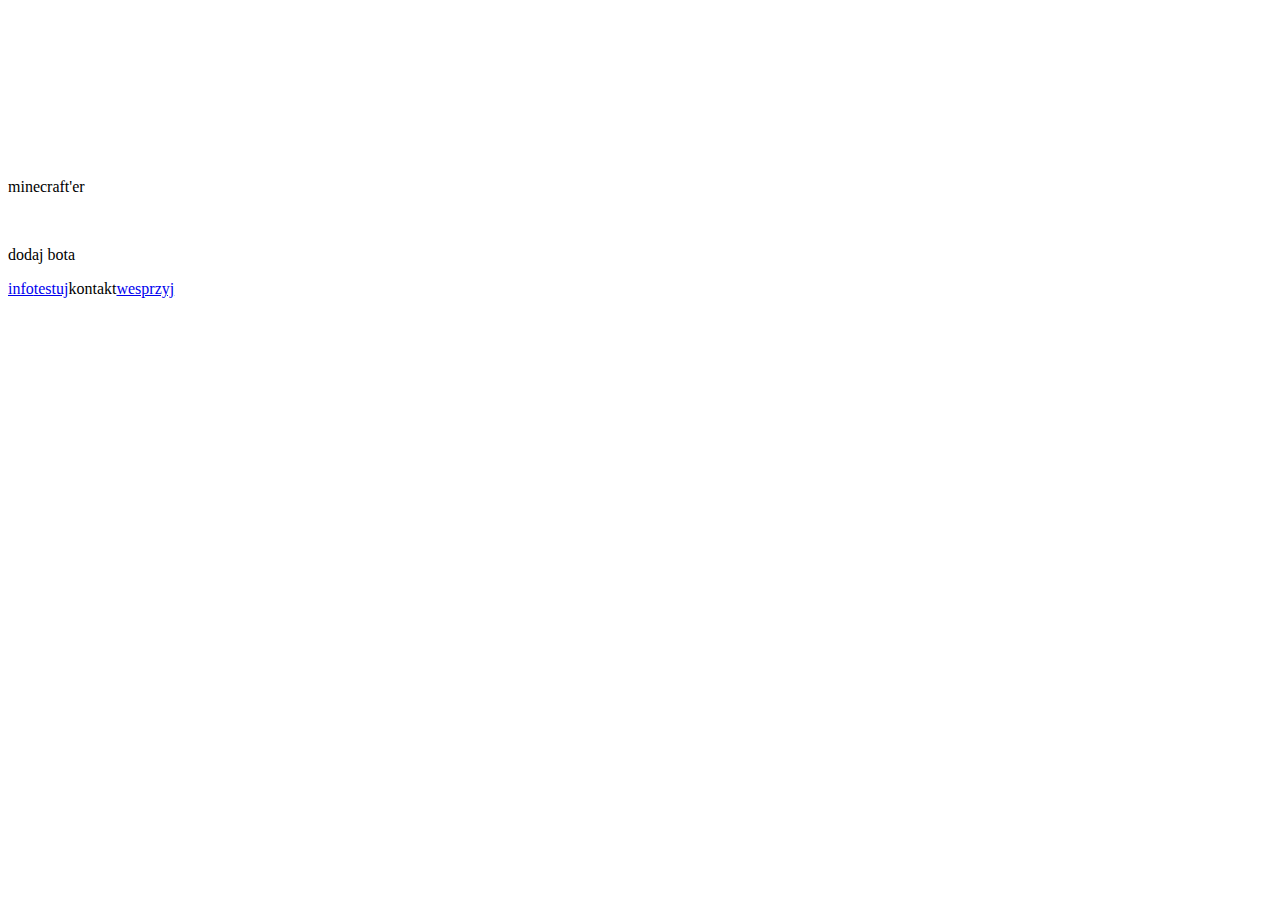
==== index.html @ 1a1c42e0 "early acces" ====
<!DOCTYPE html>
<html>
<head>
<link rel="stylesheet" href="/style.css">
<meta name="viewport" content="width=device-width, initial-scale=1.0" />
<title>Minecraft'er</title>
</head>
<body>
<canvas id="canvas"></canvas>
<div class="cont">
    <p class="title">minecraft'er</p>
    <p><img src="/logo.png" alt=""></p>
    <p class="btn"><!--<a href="https://discord.com/api/oauth2/authorize?client_id=987423075979124756&permissions=8&redirect_uri=https%3A%2F%2Fminecraft-er-bot.duckdns.org&response_type=code&scope=bot" target="_blank">-->dodaj bota</a></p>
    <p class="links"><a href="https://github.com/luktvpl/minecraft-er-cpp" target="_blank">info</a><a href="https://discord.gg/BshSWFYMmg" target="_blank">testuj</a><a onclick="alert('luktvpl#3144')" target="_blank">kontakt</a><a href="https://www.buymeacoffee.com/luktvpl" target="_blank">wesprzyj</a></p>
    
</div>
<script src="/main.js"></script>
</body>
</html>
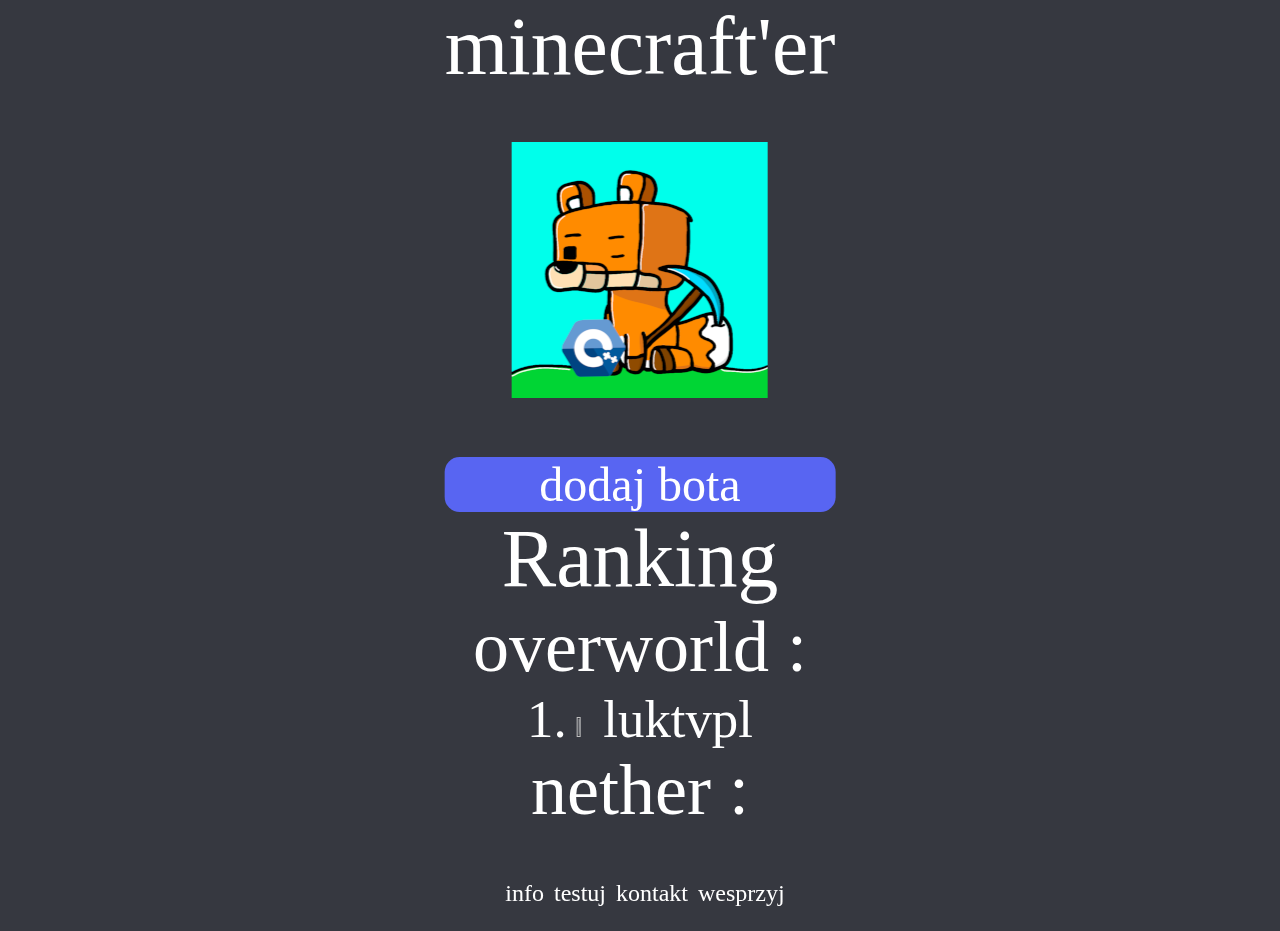
==== commit 72fb5982: "new site update" ====
--- a/index.html
+++ b/index.html
@@ -11,6 +11,17 @@
     <p class="title">minecraft'er</p>
     <p><img src="/logo.png" alt=""></p>
     <p class="btn"><!--<a href="https://discord.com/api/oauth2/authorize?client_id=987423075979124756&permissions=8&redirect_uri=https%3A%2F%2Fminecraft-er-bot.duckdns.org&response_type=code&scope=bot" target="_blank">-->dodaj bota</a></p>
+    <div>
+        <div style="font-size: 170%;">Ranking</div>
+        <div class="cat">overworld :</div>
+        <div id="ow">
+            <div class="place">1.<img class="pimg" src="https://cdn.discordapp.com/avatars/537649475494215690/f08bb4ee803936d3ceb23961018d86cf.png?size=4096"> luktvpl</div>
+        </div>
+        <div class="cat">nether :</div>
+        <div id="nt"></div>
+    </div>
+    <p></p>
+    <p></p>
     <p class="links"><a href="https://github.com/luktvpl/minecraft-er-cpp" target="_blank">info</a><a href="https://discord.gg/BshSWFYMmg" target="_blank">testuj</a><a onclick="alert('luktvpl#3144')" target="_blank">kontakt</a><a href="https://www.buymeacoffee.com/luktvpl" target="_blank">wesprzyj</a></p>
     
 </div>
--- a/style.css
+++ b/style.css
@@ -0,0 +1,61 @@
+@font-face {
+    font-family: minecraft_pl_font;
+    src: url("/minecraft_pl_font.woff");
+  }
+html{
+    background-color: #363840;
+    margin: 0px;
+}
+img{
+    margin: 0%;
+}
+.links{
+    font-size: 50%;
+}
+.cat{
+    font-size: 150%;
+}
+.place{
+    font-size: 110%;
+}
+.pimg{
+    height: 6%;
+    width: 6%;
+    border-radius: 50%;
+}
+canvas{
+    z-index: 1;
+    top:0%;
+    left: 0%;
+    position: fixed;
+    height: 100%;
+    width: 100%;
+}
+.cont{
+    margin: 0px;
+    text-align: center;
+    color: white;
+    font-size: 300%;
+    font-family: minecraft_pl_font;
+    left: 50%;
+    top: 0%;
+    transform: translate(-50%, 0%);
+    position: absolute;
+    z-index: 2;
+}
+.btn{
+    margin: 0px;
+    display: block;
+    background-color: #5865F2;
+    border-radius: 15px;
+}
+.title{
+    margin: 0px;
+    font-size: 170%;
+}
+a{
+    margin: 0px;
+    margin-left: 10px;
+    text-decoration: none;
+    color: white;
+}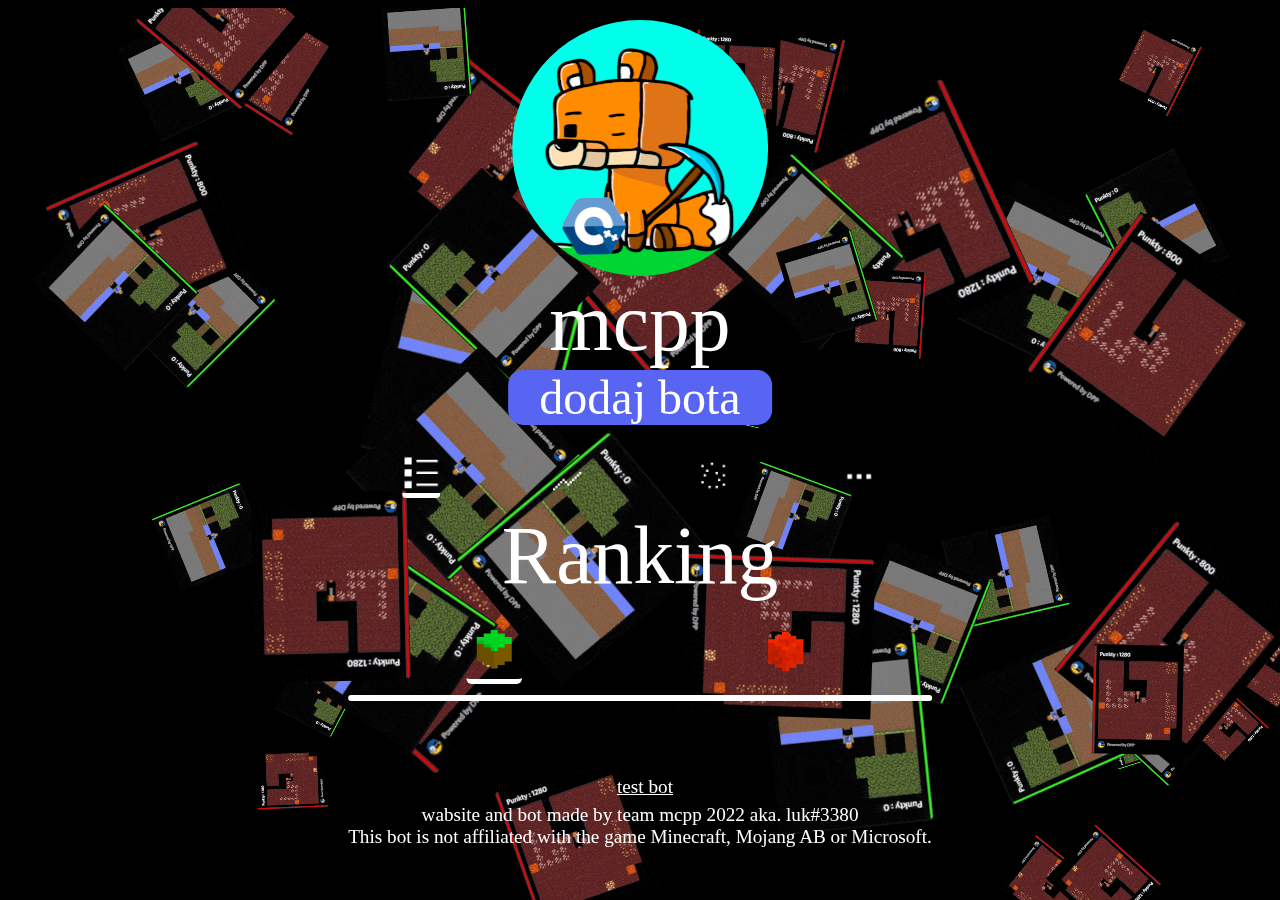
==== commit d815775a: "big update" ====
--- a/index.html
+++ b/index.html
@@ -6,25 +6,110 @@
 <title>Minecraft'er</title>
 </head>
 <body>
-<canvas id="canvas"></canvas>
+<canvas id="canvas" class="bg"></canvas>
 <div class="cont">
-    <p class="title">minecraft'er</p>
-    <p><img src="/logo.png" alt=""></p>
-    <p class="btn"><!--<a href="https://discord.com/api/oauth2/authorize?client_id=987423075979124756&permissions=8&redirect_uri=https%3A%2F%2Fminecraft-er-bot.duckdns.org&response_type=code&scope=bot" target="_blank">-->dodaj bota</a></p>
-    <div>
-        <div style="font-size: 170%;">Ranking</div>
-        <div class="cat">overworld :</div>
-        <div id="ow">
-            <div class="place">1.<img class="pimg" src="https://cdn.discordapp.com/avatars/537649475494215690/f08bb4ee803936d3ceb23961018d86cf.png?size=4096"> luktvpl</div>
+    <main>
+        <div class="mair">
+            <div><img src="/logo.png" class="botAvatar" style="margin-top: 20px;" alt=""></div>
+            <div class="title">mcpp</div>
+            <p class="btn" style="margin-bottom: 20px; width: 7cm;margin: auto;"><!--<a target="_blank" href="https://discord.com/api/oauth2/authorize?client_id=987423075979124756&permissions=8&redirect_uri=https%3A%2F%2Fminecraft-er-bot.duckdns.org&response_type=code&scope=bot" target="_blank">-->dodaj bota</a></p>
         </div>
-        <div class="cat">nether :</div>
-        <div id="nt"></div>
-    </div>
+        <div class="i1">
+            <img class="icon selected" id="i1t" onclick="sele(0)" src="./list.png" alt="">
+        </div>
+        <div class="i2">
+            <img class="icon" id="i2t" onclick="sele(1)" src="./stock.png" alt="">
+        </div>
+        <div class="i3">
+            <img class="icon" id="i3t" onclick="sele(2)" src="./seed.png" alt="">
+        </div>
+        <div class="i4">
+            <img class="icon" id="i4t" onclick="sele(3)" src="./more.png" alt="">
+        </div>
+        <div class="rest">
+            <div class="rankingGrid" id="rankG">
+                <div class="title" style="margin-bottom: 20px;" id="rankT">Ranking</div>
+                <div class="ows" id="owI">
+                    <img class="iconb selected" id="ows" src="./ow.png" onclick="sow()" alt="">
+                </div>
+                <div class="nts" id="ntI">
+                    <img class="iconb" id="nts" src="./nt.png" onclick="snt()" alt="">
+                </div>
+                <div id="ow" class="rank"></div>
+                <div id="nt" class="rank hide"></div>
+            </div>
+            <div class="stockGrid" id="stockG">
+                <div class="title">stock (soon)</div>
+                <img src="./ore/coal.png" onclick="drawStock(0)" alt="" class="icon it1" id="it1">
+                <img src="./ore/copper.png" onclick="drawStock(1)" alt="" class="icon it2" id="it2">
+                <img src="./ore/gold.png" onclick="drawStock(2)" alt="" class="icon it3" id="it3">
+                <img src="./ore/iron.png" onclick="drawStock(3)" alt="" class="icon it4" id="it4">
+                <img src="./ore/quartz.png" onclick="drawStock(4)" alt="" class="icon it5" id="it5">
+                <img src="./ore/lapis.png" onclick="drawStock(5)" alt="" class="icon it6" id="it6">
+                <img src="./ore/redstone.png" onclick="drawStock(6)" alt="" class="icon it7" id="it7">
+                <img src="./ore/diamond.png" onclick="drawStock(7)" alt="" class="icon it8" id="it8">
+                <img src="./ore/emerald.png" onclick="drawStock(8)" alt="" class="icon it9" id="it9">
+                <img src="./ore/netherite.png" onclick="drawStock(9)" alt="" class="icon it10" id="it10">
+                <canvas class="rest stockcnv" height="200" width="320" id="stockC"></canvas>
+            </div>
+            <div class="worldGrid hide" id="world">
+                <div class="title">seed</div>
+                <div class="ows" id="owI">
+                    <img class="iconb selected" id="oww" src="./ow.png" onclick="rw(0)" alt="">
+                </div>
+                <div class="nts" id="ntI">
+                    <img class="iconb" id="ntw" src="./nt.png" onclick="rw(1)" alt="">
+                </div>
+                <input type="number" class="seed" name="seed" id="seed" value="1">
+                <canvas class="stockcnv world" ondblclick="tstW()" id="w1" style="width: 70%;justify-self: center;" height="3072" width="1024"></canvas>
+            </div>
+            <div class="moreGrid" id="moreG">
+                <img class="i1 icon" id="i1m" onclick="sa()" src="./more/autor.png" alt="">
+                <img class="i2 icon" id="i2m" onclick="sc()" src="./more/core.png" alt="">
+                <img class="i3 icon" id="i3m" onclick="st()" src="./more/tos.png" alt="">
+                <img class="i4 icon" id="i4m" onclick="so()" src="./more/about.png" alt="">
+                <div class="content" id="author">
+                    <p>author</p>
+                    <div style="width: 80%; margin: auto;">
+                        <img src="https://cdn.discordapp.com/avatars/537649475494215690/f08bb4ee803936d3ceb23961018d86cf.png?size=1024" style="display: block; border-radius: 100%;margin: auto;border: 5px white solid;" alt="">
+                        It's me luk#3380. I'm so lonely and bored. I sometimes fight with my own demons. I don't trust people. I'm introvert(i guess). English is not my native language. I have dislection(can't do ortography). I like to code in C++ and JS. Also if you want to support me <a href="https://www.buymeacoffee.com/luktvpl">buy me a coffe</a>.
+                    </div>
+                </div>
+                <div class="content" id="engin">
+                    <p>engin</p>
+                    <div style="display: block;"><a target="_blank" href="https://github.com/luktvpl/mcpp">Bot</a> writen in c++ uses libs:</div>
+                    <div style="display: block;">- <a target="_blank" href="https://github.com/luktvpl/jpp">DPP</a> : discord library (c++)</div>
+                    <div style="display: block;">- <a target="_blank" href="https://github.com/luktvpl/jpp">J PP</a> : database</div>
+                    <div style="display: block;">- <a target="_blank" href="https://github.com/yhirose/cpp-httplib">cpp-httplib</a> : https client</div>
+                    <p></p>
+                    <div style="display: block;">This site uses <a target="_blank" href="./mcppEngin.js">mcppEnginJS</a> for generating seed preview</div>
+                </div>
+                <div class="content" id="tos">
+                    <p>tos</p>
+                    <div style="display: block;">1. bot is storing users discord id, avatar and nickname public in database</div>
+                    <div style="display: block;">2. you can use code of the bot if you credit me propertly</div>
+                    <div style="display: block;">3. if you will try to overload the bot you might be banned form using bot</div>
+                    <p></p>
+                    <div style="display: block;">maybe later i will add more</div>
+                </div>
+                <div class="content" id="about">
+                    <div style="display: block; font-size: 80%; margin: 10%;margin-bottom: 0%;">about</div>
+                    <div style="display: block; font-size: 60%; margin: 10%;margin-top: 0%;">bot allows you to mine in minecraft like 2d world to gather resources, earn its currency, compet with other in the race for points and more.</div>
+                    <div style="display: block; font-size: 60%; margin: 10%;margin-top: 0%;">if you wan to check what's planed to be add <a target="_blank" href="https://trello.com/b/VPzrHzTD/minecrafter">trello</a></div>
+                </div>
+            </div>
+        </div>
+    </main>
     <p></p>
+    <a target="_blank" href="https://discord.com/invite/BshSWFYMmg" style="font-size: 40%;">test bot</a>
+    <mini>wabsite and bot made by team mcpp 2022 aka. luk#3380</mini>
+    <mini>This bot is not affiliated with the game Minecraft, Mojang AB or Microsoft.</mini>
     <p></p>
-    <p class="links"><a href="https://github.com/luktvpl/minecraft-er-cpp" target="_blank">info</a><a href="https://discord.gg/BshSWFYMmg" target="_blank">testuj</a><a onclick="alert('luktvpl#3144')" target="_blank">kontakt</a><a href="https://www.buymeacoffee.com/luktvpl" target="_blank">wesprzyj</a></p>
+    
     
 </div>
+<script src="./bg.js"></script>
 <script src="/main.js"></script>
+<script src="./mcppEngin.js"></script>
 </body>
 </html>
--- a/style.css
+++ b/style.css
@@ -2,35 +2,146 @@
     font-family: minecraft_pl_font;
     src: url("/minecraft_pl_font.woff");
   }
+.bg{
+    position: fixed;
+}
 html{
-    background-color: #363840;
+    background-color: #000000;
     margin: 0px;
 }
-img{
+.botAvatar{
     margin: 0%;
+    border-radius: 100%;
+    display: block;
+    margin: 0 auto;
 }
-.links{
-    font-size: 50%;
-}
-.cat{
-    font-size: 150%;
-}
+.mair { grid-area: mair; }
+.icon {height: 1cm; justify-self: center; margin-top: 30px;}
+.iconb {height: 1.5cm;}
+.i1 { grid-area: i1;}
+.i2 { grid-area: i2;}
+.i3 { grid-area: i3;}
+.i4 { grid-area: i4;}
+.rest { grid-area: rest;}
+
+.selected {border-bottom:5px solid white; border-radius: 10%;}
+
 .place{
-    font-size: 110%;
+    display: block;
+    height: 1cm;
+    margin-bottom: 0%;
+    padding: 0%;
 }
 .pimg{
-    height: 6%;
-    width: 6%;
-    border-radius: 50%;
+    width: 0.4cm;
+    border-radius: 100%;
+    padding: 0%;
 }
-canvas{
-    z-index: 1;
-    top:0%;
-    left: 0%;
-    position: fixed;
+
+.hide{
+    display: none;
+}
+.hide > * {
+    display: none;
+}
+
+main{
+    align-items: center;
+    display: grid;
+    grid-template-areas:
+        'mair mair mair mair'
+        'i1 i2 i3 i4'
+        'rest rest rest rest';
+}
+
+.title { grid-area: title;}
+.ows { grid-area: ow;}
+.nts { grid-area: nt;}
+.rank { 
+    grid-area: rank; 
+    font-size: 50%;
+    margin: 0px;
+    border: 3px solid white;
+    border-radius: 10px;
+    
+}
+.stockcnv{
+    margin-top: 40px;
+    align-self: center;
     height: 100%;
-    width: 100%;
+    border: 3px solid white;
+    border-radius: 10px;
 }
+/*
+i_coal
+i_copper_ingot
+i_gold_ingot
+i_iron_ingot
+i_quartz
+
+i_lapis
+i_redstone
+i_diamond
+i_emerald
+i_netherite_ingot
+*/
+.rankingGrid{
+    align-items: center;
+    display: grid;
+    grid-template-areas:
+        'title title title title'
+        'ow ow nt nt'
+        'rank rank rank rank'
+}
+mini{
+    font-size: 40%;
+    margin: 0px;
+    border: 0px;
+    padding: 0px;
+    display: block;
+}
+.it1 { grid-area: it1;}
+.it2 { grid-area: it2;}
+.it3 { grid-area: it3;}
+.it4 { grid-area: it4;}
+.it5 { grid-area: it5;}
+.it6 { grid-area: it6;}
+.it7 { grid-area: it7;}
+.it8 { grid-area: it8;}
+.it9 { grid-area: it9;}
+.it10 { grid-area: it10;}
+.stockGrid{
+    align-items: center;
+    display: grid;
+    grid-template-areas:
+        'title title title title title'
+        'it1 it2 it3 it4 it5'
+        'it6 it7 it8 it9 it10'
+        'rest rest rest rest rest'
+}
+
+
+.world { grid-area: world;}
+.seed { grid-area: seed; background-color: transparent; color: white;border: 5px white solid;border-radius: 5px;text-align: center;font-family: minecraft_pl_font;font-size: 30px; width: 50%;justify-self: center;}
+.worldGrid{
+    align-items: center;
+    display: grid;
+    grid-template-areas:
+        'title title'
+        'ow nt'
+        'seed seed'
+        'world world'
+}
+.content { grid-area: content;}
+
+.moreGrid{
+    display: grid;
+    grid-template-areas:
+        'title title title title'
+        'i1 i2 i3 i4'
+        'content content content content'
+}
+
 .cont{
     margin: 0px;
     text-align: center;
@@ -50,12 +161,27 @@
     border-radius: 15px;
 }
 .title{
+    margin-top: 0%;
     margin: 0px;
     font-size: 170%;
 }
 a{
     margin: 0px;
     margin-left: 10px;
-    text-decoration: none;
     color: white;
+}
+
+
+/*scroll bar hide*/
+html {
+    overflow: scroll;
+    overflow-x: hidden;
+}
+::-webkit-scrollbar {
+    width: 0;  /* Remove scrollbar space */
+    background: transparent;  /* Optional: just make scrollbar invisible */
+}
+/* Optional: show position indicator in red */
+::-webkit-scrollbar-thumb {
+    background: #FF0000;
 }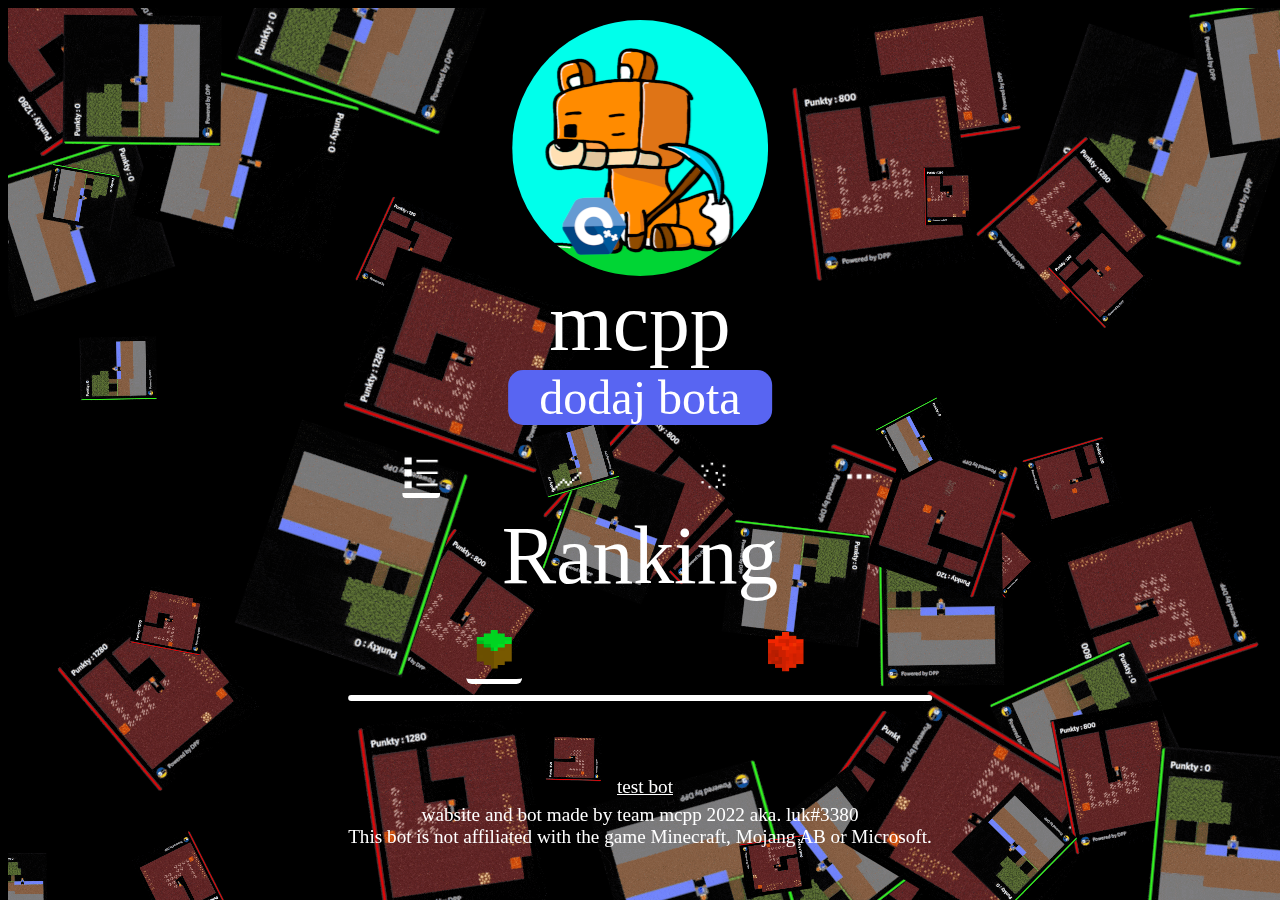
==== commit 6de1ae44: "favicon" ====
--- a/index.html
+++ b/index.html
@@ -3,7 +3,13 @@
 <head>
 <link rel="stylesheet" href="/style.css">
 <meta name="viewport" content="width=device-width, initial-scale=1.0" />
-<title>Minecraft'er</title>
+<title>mcpp</title>
+<link rel="icon" type="image/png" href="/logo.png">
+<meta property="og:type" content="website">
+<meta property="og:url" content="https://mcpp-bot.duckdns.org">
+<meta property="og:title" content="mcpp">
+<meta property="og:description" content="minecraft + discord bot">
+<meta property="og:image" content="https://mcpp-bot.duckdns.org/mc.gif">
 </head>
 <body>
 <canvas id="canvas" class="bg"></canvas>
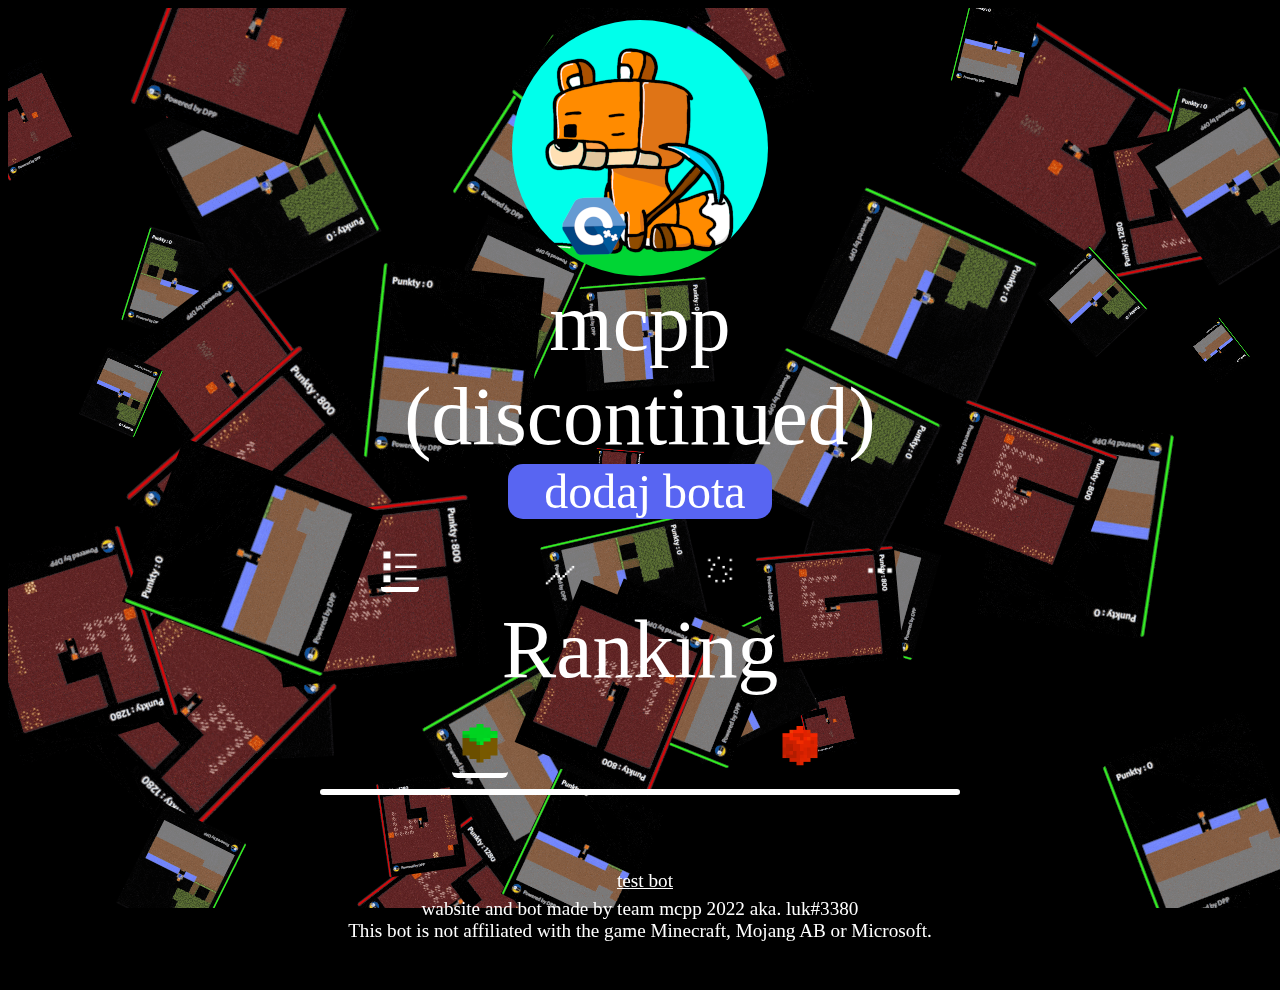
==== commit 4eb8fa25: "Update index.html" ====
--- a/index.html
+++ b/index.html
@@ -17,8 +17,8 @@
     <main>
         <div class="mair">
             <div><img src="/logo.png" class="botAvatar" style="margin-top: 20px;" alt=""></div>
-            <div class="title">mcpp</div>
-            <p class="btn" style="margin-bottom: 20px; width: 7cm;margin: auto;"><!--<a target="_blank" href="https://discord.com/api/oauth2/authorize?client_id=987423075979124756&permissions=8&redirect_uri=https%3A%2F%2Fminecraft-er-bot.duckdns.org&response_type=code&scope=bot" target="_blank">-->dodaj bota</a></p>
+            <div class="title">mcpp (discontinued)</div>
+            <p class="btn" style="margin-bottom: 20px; width: 7cm;margin: auto;"><a target="_blank" style="text-decoration: none;" href="./add" target="_blank">dodaj bota</a></p>
         </div>
         <div class="i1">
             <img class="icon selected" id="i1t" onclick="sele(0)" src="./list.png" alt="">
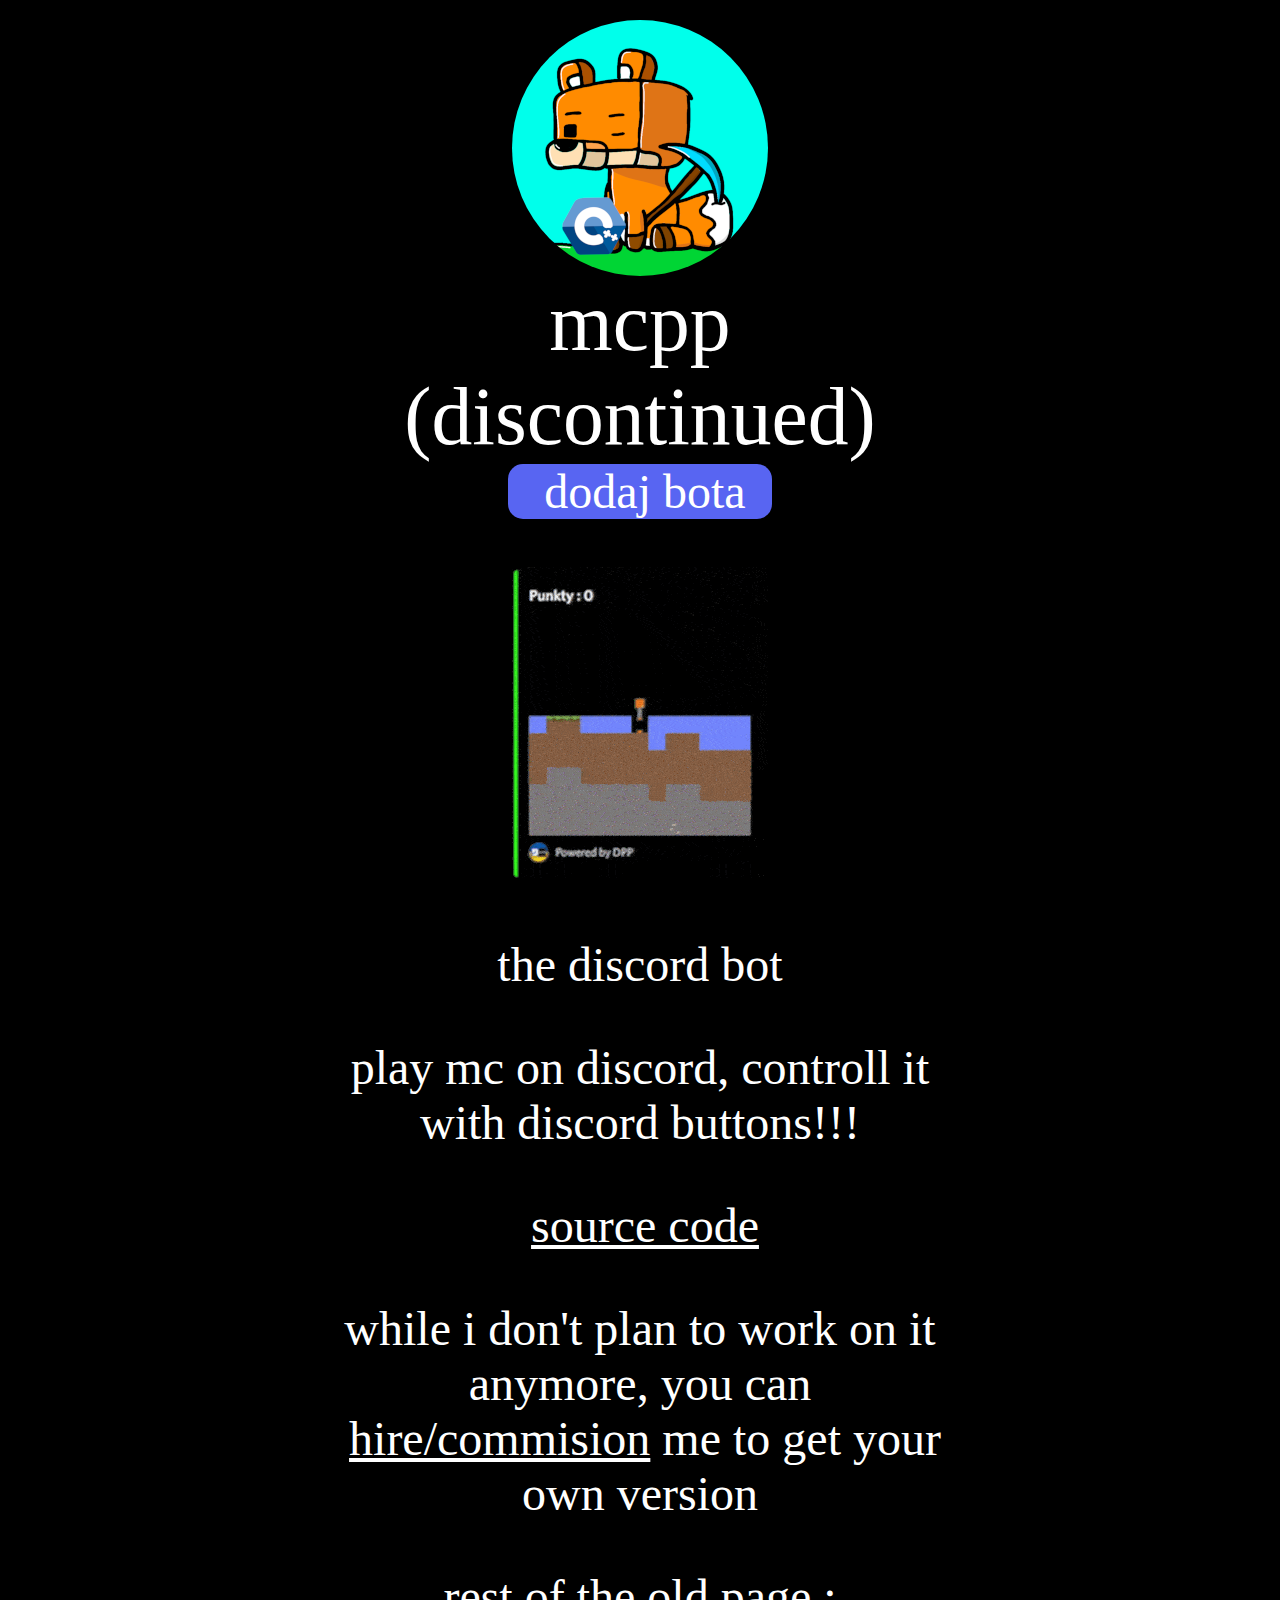
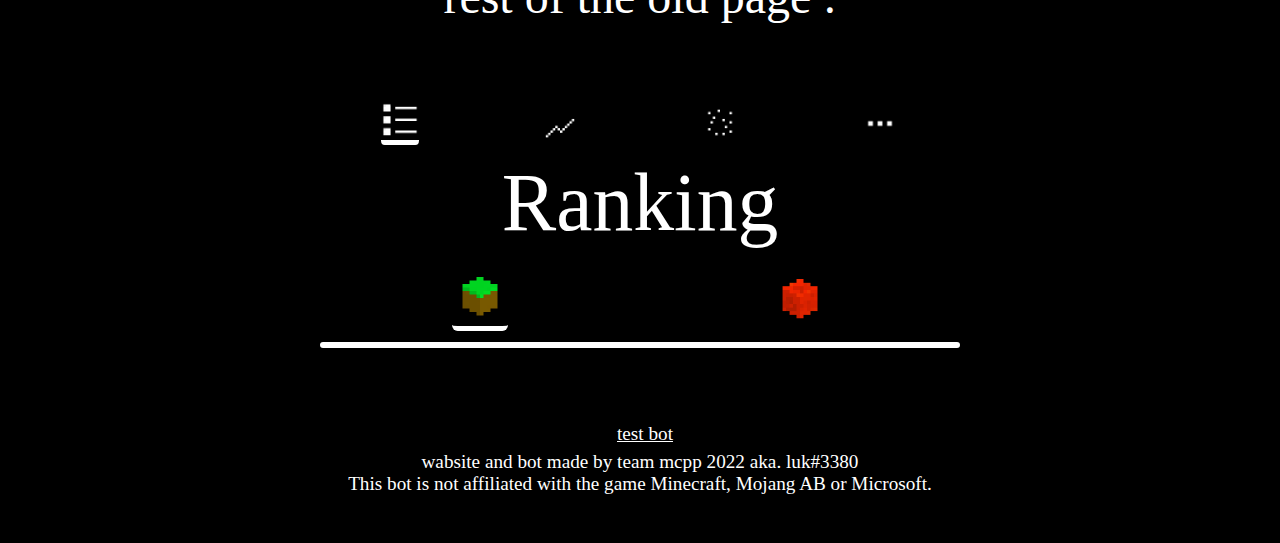
==== commit 0e12489a: "some updates" ====
--- a/index.html
+++ b/index.html
@@ -19,6 +19,12 @@
             <div><img src="/logo.png" class="botAvatar" style="margin-top: 20px;" alt=""></div>
             <div class="title">mcpp (discontinued)</div>
             <p class="btn" style="margin-bottom: 20px; width: 7cm;margin: auto;"><a target="_blank" style="text-decoration: none;" href="./add" target="_blank">dodaj bota</a></p>
+            <p><img src="./mc.gif" alt=""></p>
+            <p>the discord bot</p>
+            <p>play mc on discord, controll it with discord buttons!!!</p>
+            <p><a href="https://github.com/thenameisluk/mcpp">source code</a></p>
+            <p>while i don't plan to work on it anymore, you can <a href="https://iaml.uk/offer.html">hire/commision</a> me to get your own version</p>
+            <p>rest of the old page :</p>
         </div>
         <div class="i1">
             <img class="icon selected" id="i1t" onclick="sele(0)" src="./list.png" alt="">
